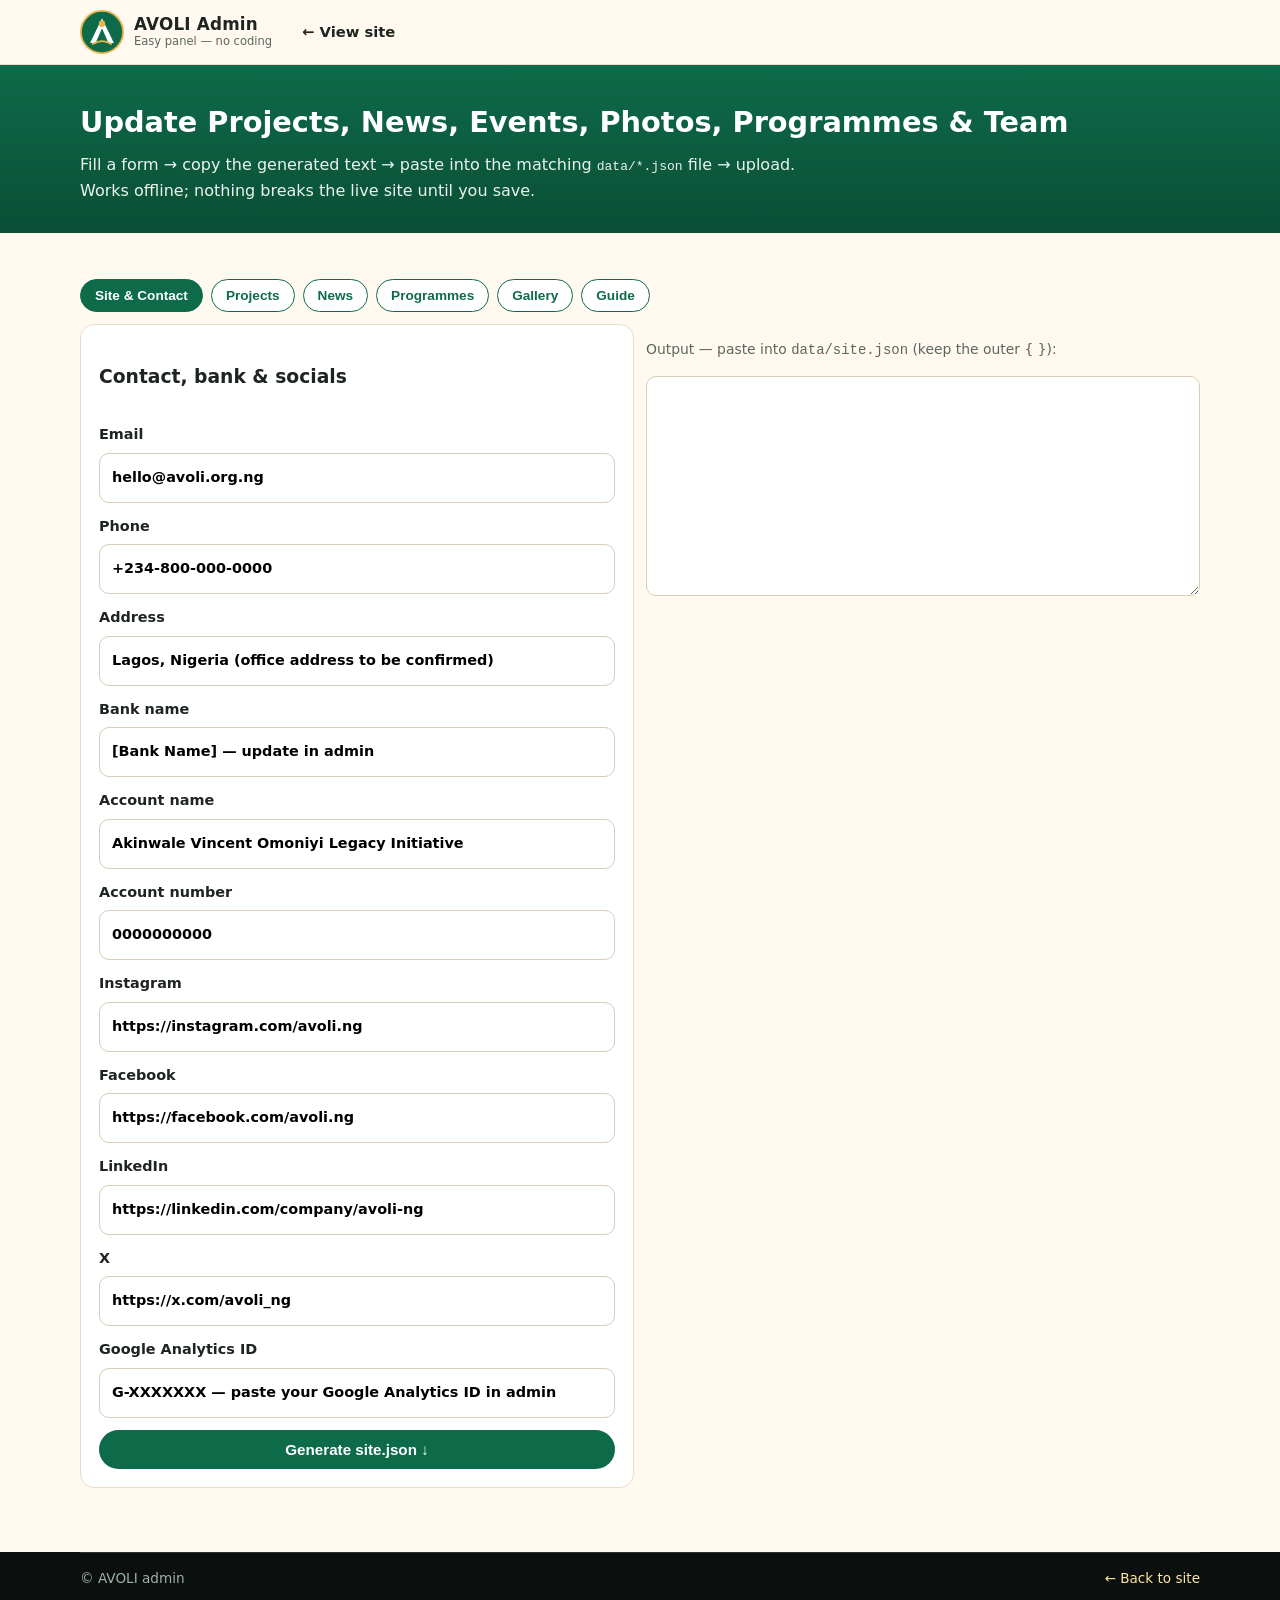
==== admin/index.html @ 95493331 "Add AVOLI NGO website (static, Vercel-ready)" ====
<!doctype html><html lang="en"><head><meta charset="utf-8"><meta name="viewport" content="width=device-width,initial-scale=1">
<title>AVOLI Admin — easy updates</title><link rel="icon" href="../assets/logo.svg"><link rel="stylesheet" href="../css/style.css">
<style>.tabs{display:flex;flex-wrap:wrap;gap:8px;margin:12px 0}.tabpane{display:none}.tabpane.on{display:block}textarea.code{font-family:Consolas,monospace;font-size:.8rem;min-height:220px}.two{display:grid;gap:12px}@media(min-width:860px){.two{grid-template-columns:1fr 1fr}}</style></head>
<body><header class="site-header"><div class="container header-inner">
<a class="brand" href="../index.html"><img class="brand-mark" src="../assets/logo.svg" alt=""><span class="brand-text"><strong>AVOLI Admin</strong><small>Easy panel — no coding</small></span></a>
<button class="nav-toggle">☰ Menu</button><nav class="main-nav"><ul><li><a href="../index.html">← View site</a></li></ul></nav></div></header>
<main><div class="page-hero"><div class="container"><h1>Update Projects, News, Events, Photos, Programmes & Team</h1><p>Fill a form → copy the generated text → paste into the matching <code>data/*.json</code> file → upload. Works offline; nothing breaks the live site until you save.</p></div></div>
<section class="block"><div class="container">
<div class="tabs" id="tabs">
<button class="chip on" data-t="site">Site & Contact</button>
<button class="chip" data-t="projects">Projects</button>
<button class="chip" data-t="news">News</button>
<button class="chip" data-t="programmes">Programmes</button>
<button class="chip" data-t="gallery">Gallery</button>
<button class="chip" data-t="guide">Guide</button>
</div>
<div class="tabpane on" id="pane-site"><div class="two">
<form class="fieldset" id="f-site"><h3>Contact, bank & socials</h3>
<label>Email<input id="s-email"></label><label>Phone<input id="s-phone"></label><label>Address<input id="s-address"></label>
<label>Bank name<input id="s-bank"></label><label>Account name<input id="s-accname"></label><label>Account number<input id="s-accno"></label>
<label>Instagram<input id="s-ig"></label><label>Facebook<input id="s-fb"></label><label>LinkedIn<input id="s-li"></label><label>X<input id="s-x"></label>
<label>Google Analytics ID<input id="s-ga" placeholder="G-XXXXXXX"></label>
<button class="btn btn-primary" type="button" id="b-site">Generate site.json ↓</button></form>
<div><p class="small muted">Output — paste into <code>data/site.json</code> (keep the outer { }):</p><textarea class="code" id="o-site" readonly></textarea></div></div></div>
<div class="tabpane" id="pane-projects"><div class="two">
<form class="fieldset" id="f-proj"><h3>Add a project</h3>
<label>Project name<input id="p-name" required></label>
<div class="two"><label>Date<input id="p-date" type="date"></label><label>Location<input id="p-loc" value="Lagos, Nigeria"></label></div>
<label>Objective<input id="p-obj"></label>
<div class="two"><label>Beneficiaries<input id="p-ben" type="number" value="50"></label><label>Partners<input id="p-part"></label></div>
<label>Photo path<input id="p-img" value="assets/project-bootcamp.svg"></label>
<label>Short description<textarea id="p-desc" rows="2"></textarea></label>
<label>Results / impact<textarea id="p-res" rows="2"></textarea></label>
<button class="btn btn-primary" type="button" id="b-proj">Add → preview JSON ↓</button></form>
<div><p class="small muted">Paste this array into <code>data/projects.json</code> (replaces file):</p><textarea class="code" id="o-proj" readonly></textarea><div id="v-proj" class="grid" style="margin-top:10px"></div></div></div></div>
<div class="tabpane" id="pane-news"><div class="two">
<form class="fieldset"><h3>Add news / event</h3>
<label>Title<input id="n-title"></label><div class="two"><label>Date<input id="n-date" type="date"></label><label>Category<select id="n-cat"><option>News</option><option>Training</option><option>Food Bank</option><option>Partnership</option><option>Success story</option><option>Event</option></select></label></div>
<label>Excerpt<input id="n-ex"></label><label>Body<textarea id="n-body" rows="4"></textarea></label>
<button class="btn btn-primary" type="button" id="b-news">Add → preview JSON ↓</button></form>
<div><textarea class="code" id="o-news" readonly></textarea></div></div></div>
<div class="tabpane" id="pane-programmes"><div class="two">
<form class="fieldset"><h3>Add programme</h3>
<label>Title<input id="g-title"></label><label>Tag<input id="g-tag" value="Skills"></label><label>Summary<input id="g-sum"></label><label>Details<textarea id="g-det" rows="3"></textarea></label>
<button class="btn btn-primary" type="button" id="b-prog">Add → preview JSON ↓</button></form>
<div><textarea class="code" id="o-prog" readonly></textarea></div></div></div>
<div class="tabpane" id="pane-gallery"><div class="two">
<form class="fieldset"><h3>Add photo</h3>
<label>Image path<input id="gl-src" value="assets/"></label><label>Caption<input id="gl-cap"></label><label>Programme<select id="gl-prog"><option>Youth Skills & Employability</option><option>Education & Opportunity</option><option>Community Support / Food Bank</option><option>Partnership & Community Development</option></select></label>
<button class="btn btn-primary" type="button" id="b-gal">Add → preview JSON ↓</button></form>
<div><textarea class="code" id="o-gal" readonly></textarea></div></div></div>
<div class="tabpane" id="pane-guide"><div class="card"><h3>How updating works (2 minutes)</h3><p class="small">1. Edit in a tab, click the generate button.<br>2. Select-all the output box, copy.<br>3. Open the matching file in <code>data/</code>, replace everything, save.<br>4. Upload changed files + new photos in <code>assets/</code> to your host (cPanel / Netlify / Vercel).<br><br><b>Photos:</b> phone photos are fine — keep each under ~500KB (use your phone's "medium" share size), landscape works best.<br><b>Videos:</b> upload to YouTube, paste the link in a News post or Gallery caption.<br><b>Forms:</b> launch version opens the visitor's email app (free, no server). Later: create a free Formspree form and paste its URL into <code>js/main.js</code> — ask your developer, 10 minutes.<br><b>Analytics:</b> paste your GA ID in Site tab → appears site-wide.</p></div></div>
</div></section></main>
<footer><div class="container foot-note"><span>© AVOLI admin</span><span><a href="../index.html">← Back to site</a></span></div></footer>
<script>
const $=id=>document.getElementById(id);
document.querySelector('#tabs').addEventListener('click',e=>{const b=e.target.closest('button');if(!b)return;document.querySelectorAll('#tabs .chip').forEach(x=>x.classList.remove('on'));b.classList.add('on');document.querySelectorAll('.tabpane').forEach(p=>p.classList.remove('on'));$('pane-'+b.dataset.t).classList.add('on');});
document.querySelector('.nav-toggle').onclick=()=>document.querySelector('.main-nav').classList.toggle('open');
async function j(p){try{const r=await fetch('../data/'+p);return await r.json();}catch{return null;}}
let projects=[],news=[],progs=[],gallery=[],site=null;
(async()=>{site=await j('site.json');projects=await j('projects.json')||[];news=await j('news.json')||[];progs=await j('programmes.json')||[];gallery=await j('gallery.json')||[];
if(site){$('s-email').value=site.org.email||'';$('s-phone').value=site.org.phone||'';$('s-address').value=site.org.address||'';$('s-bank').value=(site.org.bank||{}).bank_name||'';$('s-accname').value=(site.org.bank||{}).account_name||'';$('s-accno').value=(site.org.bank||{}).account_number||'';$('s-ig').value=(site.org.social||{}).instagram||'';$('s-fb').value=(site.org.social||{}).facebook||'';$('s-li').value=(site.org.social||{}).linkedin||'';$('s-x').value=(site.org.social||{}).x||'';$('s-ga').value=(site.analytics||{}).ga_id||'';}
renderAll();})();
function renderAll(){$('o-proj').value=JSON.stringify(projects,null,2);$('o-news').value=JSON.stringify(news,null,2);$('o-prog').value=JSON.stringify(progs,null,2);$('o-gal').value=JSON.stringify(gallery,null,2);
$('v-proj').innerHTML=projects.map(p=>`<div class="card small"><b>${p.name}</b><br>${p.date} • ${p.location} • ${p.beneficiaries} beneficiaries</div>`).join('');}
$('b-site').onclick=()=>{site.org.email=$('s-email').value;site.org.phone=$('s-phone').value;site.org.address=$('s-address').value;site.org.bank.bank_name=$('s-bank').value;site.org.bank.account_name=$('s-accname').value;site.org.bank.account_number=$('s-accno').value;site.org.social.instagram=$('s-ig').value;site.org.social.facebook=$('s-fb').value;site.org.social.linkedin=$('s-li').value;site.org.social.x=$('s-x').value;site.analytics.ga_id=$('s-ga').value;$('o-site').value=JSON.stringify(site,null,2);};
$('b-proj').onclick=()=>{projects.unshift({id:(($('p-name').value||'project').toLowerCase().replace(/[^a-z0-9]+/g,'-')).slice(0,40),name:$('p-name').value,date:$('p-date').value,location:$('p-loc').value,objective:$('p-obj').value,beneficiaries:parseInt($('p-ben').value||'0'),partners:$('p-part').value,image:$('p-img').value,description:$('p-desc').value,results:$('p-res').value});renderAll();};
$('b-news').onclick=()=>{news.unshift({id:(($('n-title').value||'post').toLowerCase().replace(/[^a-z0-9]+/g,'-')).slice(0,40),title:$('n-title').value,date:$('n-date').value,category:$('n-cat').value,image:'assets/news-welcome.svg',excerpt:$('n-ex').value,body:$('n-body').value});renderAll();};
$('b-prog').onclick=()=>{progs.push({id:(($('g-title').value||'prog').toLowerCase().replace(/[^a-z0-9]+/g,'-')).slice(0,40),title:$('g-title').value,tag:$('g-tag').value,summary:$('g-sum').value,details:$('g-det').value,image:'assets/programme-skills.svg'});renderAll();};
$('b-gal').onclick=()=>{gallery.push({src:$('gl-src').value,caption:$('gl-cap').value,programme:$('gl-prog').value});renderAll();};
</script></body></html>
---- css/style.css ----
/* AVOLI — Akinwale Vincent Omoniyi Legacy Initiative
   Brand: Deep Emerald #0E6B4A | Gold #E8B44A | Warm paper #FFF9F0 | Charcoal #1E2420
   Mobile-first, fast, no frameworks. */
:root{
  --green:#0E6B4A; --green-dark:#0A4E36; --green-soft:#E6F2EC;
  --gold:#E8B44A; --gold-dark:#C9962E; --paper:#FFF9F0; --card:#FFFFFF;
  --ink:#1E2420; --muted:#5B6660; --line:#E7DDCC;
  --radius:14px; --shadow:0 8px 28px rgba(14,107,74,.12);
  --max:1120px; --font:'Segoe UI',system-ui,-apple-system,Roboto,'Helvetica Neue',Arial,sans-serif;
}
*{box-sizing:border-box}
html{scroll-behavior:smooth}
body{margin:0;font-family:var(--font);background:var(--paper);color:var(--ink);line-height:1.65;-webkit-font-smoothing:antialiased}
img{max-width:100%;height:auto;display:block}
a{color:var(--green)}
.container{width:min(var(--max),92%);margin:0 auto}
.skip{position:absolute;left:-9999px}.skip:focus{left:8px;top:8px;background:#fff;padding:8px 12px;z-index:99}
/* Header */
.site-header{position:sticky;top:0;z-index:50;background:rgba(255,249,240,.97);backdrop-filter:blur(8px);border-bottom:1px solid var(--line)}
.header-inner{display:flex;align-items:center;gap:12px;padding:10px 0}
.brand{display:flex;align-items:center;gap:10px;text-decoration:none;color:var(--ink)}
.brand-mark{width:44px;height:44px;flex:0 0 44px}
.brand-text strong{display:block;font-size:1.05rem;letter-spacing:.2px;line-height:1.1}
.brand-text small{display:block;color:var(--muted);font-size:.72rem;line-height:1.3;max-width:220px}
.nav-toggle{margin-left:auto;background:var(--green);color:#fff;border:0;border-radius:10px;padding:10px 14px;font-size:1rem;cursor:pointer}
.main-nav{display:none;width:100%}
.main-nav.open{display:block}
.main-nav ul{list-style:none;margin:8px 0 0;padding:0;display:flex;flex-direction:column;gap:2px}
.main-nav a{display:block;padding:10px 12px;border-radius:10px;text-decoration:none;color:var(--ink);font-weight:600}
.main-nav a:hover,.main-nav a.active{background:var(--green-soft)}
.header-ctas{display:none;gap:8px;margin-left:auto}
.btn{display:inline-block;border:0;cursor:pointer;text-decoration:none;font-weight:800;border-radius:999px;padding:12px 20px;font-size:.95rem;line-height:1;transition:transform .05s ease}
.btn:active{transform:scale(.98)}
.btn-primary{background:var(--green);color:#fff}
.btn-primary:hover{background:var(--green-dark)}
.btn-gold{background:var(--gold);color:#221A06}
.btn-gold:hover{background:var(--gold-dark);color:#fff}
.btn-outline{background:transparent;color:var(--green);border:2px solid var(--green)}
.btn-small{padding:9px 14px;font-size:.85rem}
.btn-row{display:flex;flex-wrap:wrap;gap:10px;margin-top:14px}
/* Hero */
.hero{background:linear-gradient(180deg,#0E6B4A 0%,#0A4E36 100%);color:#fff;overflow:hidden}
.hero-inner{display:grid;gap:18px;padding:34px 0 30px}
.eyebrow{display:inline-block;background:rgba(232,180,74,.18);border:1px solid rgba(232,180,74,.6);color:#FFE3A3;font-weight:700;font-size:.78rem;letter-spacing:.6px;text-transform:uppercase;padding:6px 12px;border-radius:999px}
.hero h1{font-size:2rem;line-height:1.15;margin:10px 0}
.hero p.lead{color:#EAF4EE;font-size:1.05rem;margin:0}
.hero-card{background:#fff;color:var(--ink);border-radius:var(--radius);box-shadow:var(--shadow);padding:18px}
.hero-card h2{margin:.2em 0;font-size:1.1rem}
.stat-grid{display:grid;grid-template-columns:repeat(3,1fr);gap:10px;margin-top:12px}
.stat{background:var(--green-soft);border-radius:12px;padding:10px;text-align:center}
.stat strong{display:block;font-size:1.15rem;color:var(--green-dark)}
.stat span{font-size:.75rem;color:var(--muted)}
.hero-art{border-radius:var(--radius);overflow:hidden;background:#fff1d6;min-height:180px;display:flex;align-items:center;justify-content:center;color:#7a5b12;font-weight:700}
/* Sections */
section.block{padding:34px 0}
.section-head{max-width:720px;margin-bottom:16px}
.kicker{color:var(--green);font-weight:800;text-transform:uppercase;letter-spacing:.8px;font-size:.78rem}
.section-head h2{margin:.3em 0;font-size:1.6rem;line-height:1.25}
.section-head p{color:var(--muted);margin:0}
.grid{display:grid;gap:14px}
.cards-3{grid-template-columns:1fr}
.card{background:var(--card);border:1px solid var(--line);border-radius:var(--radius);padding:18px;box-shadow:0 2px 0 rgba(0,0,0,.02)}
.card h3{margin:.2em 0}
.card p{color:var(--muted);margin:.4em 0}
.tag{display:inline-block;background:var(--green-soft);color:var(--green-dark);font-size:.75rem;font-weight:800;padding:4px 10px;border-radius:999px;margin-bottom:6px}
.programme-card img,.project-card img,.news-card img,.g-item img{border-radius:10px;width:100%;object-fit:cover;aspect-ratio:16/9;background:#eee}
.mission-vision{display:grid;gap:14px}
.mv{background:var(--green-dark);color:#fff;border-radius:var(--radius);padding:20px}
.mv.gold{background:#2A2111;border:1px solid var(--gold)}
.mv h3{margin-top:0;color:var(--gold)}
.cta-band{background:var(--gold);border-radius:var(--radius);padding:22px;text-align:center}
.cta-band h2{margin:0 0 6px}
.cta-band p{margin:0 0 12px;color:#4a3a10}
/* Impact table-ish */
.impact-list{display:grid;gap:12px}
.project-card{display:grid;gap:12px}
.meta{display:flex;flex-wrap:wrap;gap:8px;font-size:.82rem;color:var(--muted)}
.meta b{color:var(--ink)}
/* Forms */
form.fieldset{background:#fff;border:1px solid var(--line);border-radius:var(--radius);padding:18px;display:grid;gap:12px}
label{font-weight:700;font-size:.9rem;display:grid;gap:6px}
input,select,textarea{font:inherit;padding:12px;border-radius:10px;border:1.5px solid #D8CDB6;background:#fff;width:100%}
input:focus,select:focus,textarea:focus{outline:3px solid rgba(232,180,74,.4);border-color:var(--green)}
.hint{font-size:.82rem;color:var(--muted);font-weight:400}
.bank-box{background:var(--green-dark);color:#fff;border-radius:var(--radius);padding:18px}
.bank-box code{background:rgba(255,255,255,.14);padding:2px 8px;border-radius:6px}
/* Gallery */
.g-grid{display:grid;grid-template-columns:1fr 1fr;gap:10px}
.g-item{background:#fff;border:1px solid var(--line);border-radius:12px;overflow:hidden}
.g-item figcaption{padding:8px 10px;font-size:.8rem;color:var(--muted)}
.filter-row{display:flex;flex-wrap:wrap;gap:8px;margin:12px 0}
.chip{border:1.5px solid var(--green);background:#fff;color:var(--green);border-radius:999px;padding:8px 14px;font-weight:700;cursor:pointer;font-size:.85rem}
.chip.on{background:var(--green);color:#fff}
/* News */
.news-grid{display:grid;gap:14px}
/* Footer */
footer{background:#0B0F0D;color:#D9E5DE;margin-top:30px}
.footer-grid{display:grid;gap:18px;padding:30px 0}
footer a{color:#FFE3A3;text-decoration:none}
footer a:hover{text-decoration:underline}
.foot-note{border-top:1px solid rgba(255,255,255,.14);padding:14px 0;font-size:.85rem;color:#9DB3A8;display:flex;flex-wrap:wrap;gap:8px;justify-content:space-between}
/* Floating donate */
.fab-donate{position:fixed;right:14px;bottom:14px;z-index:60;box-shadow:0 10px 30px rgba(0,0,0,.25)}
/* Breadcrumb hero for inner pages */
.page-hero{background:linear-gradient(180deg,#0E6B4A,#0A4E36);color:#fff;padding:28px 0}
.page-hero h1{margin:.2em 0;font-size:1.8rem}
.page-hero p{margin:0;color:#EAF4EE;max-width:720px}
.breadcrumb{font-size:.82rem;color:#FFE3A3}.breadcrumb a{color:#FFE3A3}
/* Table */
table.info{width:100%;border-collapse:collapse;background:#fff;border-radius:12px;overflow:hidden;font-size:.92rem}
table.info th,table.info td{text-align:left;padding:10px 12px;border-bottom:1px solid var(--line)}
/* Admin */
.admin-wrap{display:grid;gap:14px}
.admin-nav{position:sticky;top:64px}
/* Utilities */
.muted{color:var(--muted)}
.small{font-size:.87rem}
.notice{background:#FFF4D6;border:1px solid var(--gold);border-radius:12px;padding:12px 14px}
.success{background:#E6F2EC;border:1px solid var(--green);border-radius:12px;padding:12px 14px}
/* Desktop */
@media(min-width:860px){
  .nav-toggle{display:none}
  .header-inner{flex-wrap:wrap}
  .main-nav{display:block !important;width:auto;margin-left:8px}
  .main-nav ul{flex-direction:row;flex-wrap:wrap;margin:0}
  .main-nav a{padding:8px 10px;font-size:.92rem}
  .header-ctas{display:flex}
  .hero-inner{grid-template-columns:1.1fr .9fr;align-items:center;padding:54px 0}
  .hero h1{font-size:3rem}
  .cards-3{grid-template-columns:repeat(3,1fr)}
  .grid-2{grid-template-columns:1fr 1fr}
  .grid-4{grid-template-columns:repeat(4,1fr)}
  .mission-vision{grid-template-columns:1fr 1fr}
  .project-card{grid-template-columns:320px 1fr}
  .news-grid{grid-template-columns:repeat(3,1fr)}
  .g-grid{grid-template-columns:repeat(3,1fr)}
  .footer-grid{grid-template-columns:1.3fr 1fr 1fr 1fr}
  .split{grid-template-columns:1fr 1fr;align-items:start}
}
@media print{.site-header,.fab-donate,.cta-band,.btn-row{display:none}}
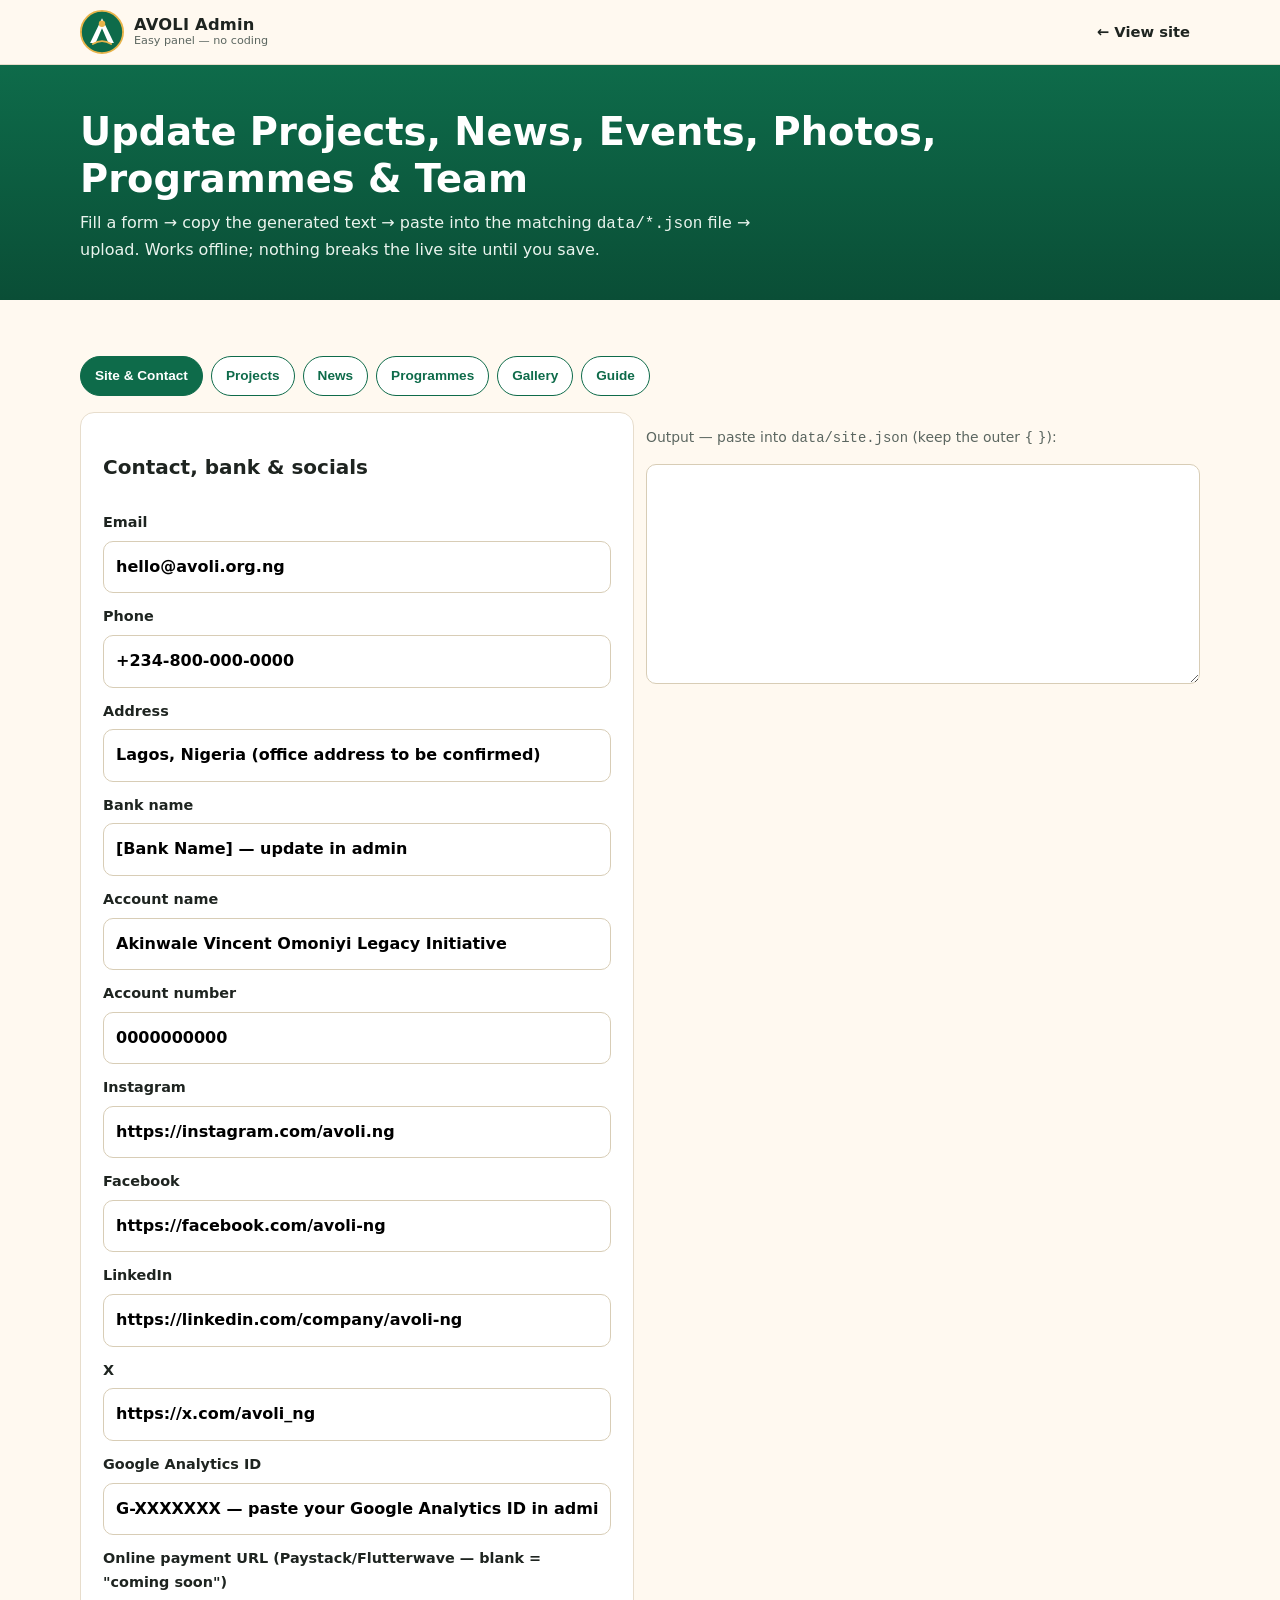
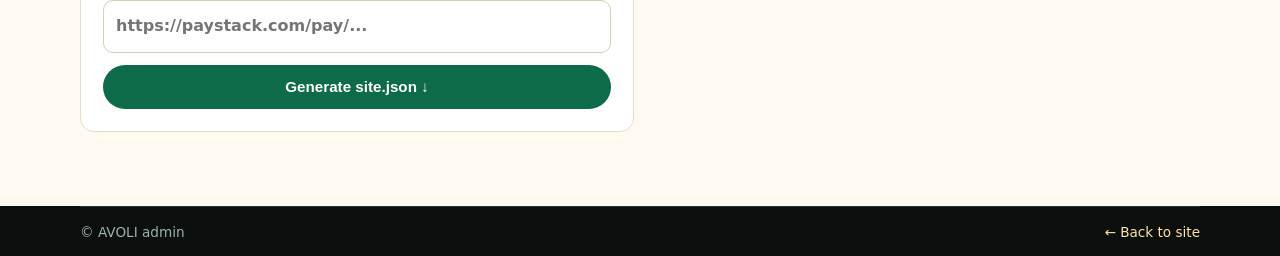
==== commit cc48e744: "Super-responsive overhaul (fluid type, srcset images) + donation gift catalog, QR and pay-online swi" ====
--- a/admin/index.html
+++ b/admin/index.html
@@ -20,6 +20,7 @@
 <label>Bank name<input id="s-bank"></label><label>Account name<input id="s-accname"></label><label>Account number<input id="s-accno"></label>
 <label>Instagram<input id="s-ig"></label><label>Facebook<input id="s-fb"></label><label>LinkedIn<input id="s-li"></label><label>X<input id="s-x"></label>
 <label>Google Analytics ID<input id="s-ga" placeholder="G-XXXXXXX"></label>
+<label>Online payment URL (Paystack/Flutterwave — blank = "coming soon")<input id="s-pay" placeholder="https://paystack.com/pay/..."></label>
 <button class="btn btn-primary" type="button" id="b-site">Generate site.json ↓</button></form>
 <div><p class="small muted">Output — paste into <code>data/site.json</code> (keep the outer { }):</p><textarea class="code" id="o-site" readonly></textarea></div></div></div>
 <div class="tabpane" id="pane-projects"><div class="two">
@@ -28,7 +29,7 @@
 <div class="two"><label>Date<input id="p-date" type="date"></label><label>Location<input id="p-loc" value="Lagos, Nigeria"></label></div>
 <label>Objective<input id="p-obj"></label>
 <div class="two"><label>Beneficiaries<input id="p-ben" type="number" value="50"></label><label>Partners<input id="p-part"></label></div>
-<label>Photo path<input id="p-img" value="assets/project-bootcamp.svg"></label>
+<label>Photo path<input id="p-img" value="assets/img/project-bootcamp.jpg"></label>
 <label>Short description<textarea id="p-desc" rows="2"></textarea></label>
 <label>Results / impact<textarea id="p-res" rows="2"></textarea></label>
 <button class="btn btn-primary" type="button" id="b-proj">Add → preview JSON ↓</button></form>
@@ -46,7 +47,7 @@
 <div><textarea class="code" id="o-prog" readonly></textarea></div></div></div>
 <div class="tabpane" id="pane-gallery"><div class="two">
 <form class="fieldset"><h3>Add photo</h3>
-<label>Image path<input id="gl-src" value="assets/"></label><label>Caption<input id="gl-cap"></label><label>Programme<select id="gl-prog"><option>Youth Skills & Employability</option><option>Education & Opportunity</option><option>Community Support / Food Bank</option><option>Partnership & Community Development</option></select></label>
+<label>Image path<input id="gl-src" value="assets/img/"></label><label>Caption<input id="gl-cap"></label><label>Programme<select id="gl-prog"><option>Youth Skills & Employability</option><option>Education & Opportunity</option><option>Community Support / Food Bank</option><option>Partnership & Community Development</option></select></label>
 <button class="btn btn-primary" type="button" id="b-gal">Add → preview JSON ↓</button></form>
 <div><textarea class="code" id="o-gal" readonly></textarea></div></div></div>
 <div class="tabpane" id="pane-guide"><div class="card"><h3>How updating works (2 minutes)</h3><p class="small">1. Edit in a tab, click the generate button.<br>2. Select-all the output box, copy.<br>3. Open the matching file in <code>data/</code>, replace everything, save.<br>4. Upload changed files + new photos in <code>assets/</code> to your host (cPanel / Netlify / Vercel).<br><br><b>Photos:</b> phone photos are fine — keep each under ~500KB (use your phone's "medium" share size), landscape works best.<br><b>Videos:</b> upload to YouTube, paste the link in a News post or Gallery caption.<br><b>Forms:</b> launch version opens the visitor's email app (free, no server). Later: create a free Formspree form and paste its URL into <code>js/main.js</code> — ask your developer, 10 minutes.<br><b>Analytics:</b> paste your GA ID in Site tab → appears site-wide.</p></div></div>
@@ -59,13 +60,13 @@
 async function j(p){try{const r=await fetch('../data/'+p);return await r.json();}catch{return null;}}
 let projects=[],news=[],progs=[],gallery=[],site=null;
 (async()=>{site=await j('site.json');projects=await j('projects.json')||[];news=await j('news.json')||[];progs=await j('programmes.json')||[];gallery=await j('gallery.json')||[];
-if(site){$('s-email').value=site.org.email||'';$('s-phone').value=site.org.phone||'';$('s-address').value=site.org.address||'';$('s-bank').value=(site.org.bank||{}).bank_name||'';$('s-accname').value=(site.org.bank||{}).account_name||'';$('s-accno').value=(site.org.bank||{}).account_number||'';$('s-ig').value=(site.org.social||{}).instagram||'';$('s-fb').value=(site.org.social||{}).facebook||'';$('s-li').value=(site.org.social||{}).linkedin||'';$('s-x').value=(site.org.social||{}).x||'';$('s-ga').value=(site.analytics||{}).ga_id||'';}
+if(site){$('s-email').value=site.org.email||'';$('s-phone').value=site.org.phone||'';$('s-address').value=site.org.address||'';$('s-bank').value=(site.org.bank||{}).bank_name||'';$('s-accname').value=(site.org.bank||{}).account_name||'';$('s-accno').value=(site.org.bank||{}).account_number||'';$('s-ig').value=(site.org.social||{}).instagram||'';$('s-fb').value=(site.org.social||{}).facebook||'';$('s-li').value=(site.org.social||{}).linkedin||'';$('s-x').value=(site.org.social||{}).x||'';$('s-ga').value=(site.analytics||{}).ga_id||'';$('s-pay').value=(site.payment||{}).url||'';}
 renderAll();})();
 function renderAll(){$('o-proj').value=JSON.stringify(projects,null,2);$('o-news').value=JSON.stringify(news,null,2);$('o-prog').value=JSON.stringify(progs,null,2);$('o-gal').value=JSON.stringify(gallery,null,2);
 $('v-proj').innerHTML=projects.map(p=>`<div class="card small"><b>${p.name}</b><br>${p.date} • ${p.location} • ${p.beneficiaries} beneficiaries</div>`).join('');}
-$('b-site').onclick=()=>{site.org.email=$('s-email').value;site.org.phone=$('s-phone').value;site.org.address=$('s-address').value;site.org.bank.bank_name=$('s-bank').value;site.org.bank.account_name=$('s-accname').value;site.org.bank.account_number=$('s-accno').value;site.org.social.instagram=$('s-ig').value;site.org.social.facebook=$('s-fb').value;site.org.social.linkedin=$('s-li').value;site.org.social.x=$('s-x').value;site.analytics.ga_id=$('s-ga').value;$('o-site').value=JSON.stringify(site,null,2);};
+$('b-site').onclick=()=>{site.org.email=$('s-email').value;site.org.phone=$('s-phone').value;site.org.address=$('s-address').value;site.org.bank.bank_name=$('s-bank').value;site.org.bank.account_name=$('s-accname').value;site.org.bank.account_number=$('s-accno').value;site.org.social.instagram=$('s-ig').value;site.org.social.facebook=$('s-fb').value;site.org.social.linkedin=$('s-li').value;site.org.social.x=$('s-x').value;site.analytics.ga_id=$('s-ga').value;site.payment=site.payment||{};site.payment.url=$('s-pay').value.trim();$('o-site').value=JSON.stringify(site,null,2);};
 $('b-proj').onclick=()=>{projects.unshift({id:(($('p-name').value||'project').toLowerCase().replace(/[^a-z0-9]+/g,'-')).slice(0,40),name:$('p-name').value,date:$('p-date').value,location:$('p-loc').value,objective:$('p-obj').value,beneficiaries:parseInt($('p-ben').value||'0'),partners:$('p-part').value,image:$('p-img').value,description:$('p-desc').value,results:$('p-res').value});renderAll();};
-$('b-news').onclick=()=>{news.unshift({id:(($('n-title').value||'post').toLowerCase().replace(/[^a-z0-9]+/g,'-')).slice(0,40),title:$('n-title').value,date:$('n-date').value,category:$('n-cat').value,image:'assets/news-welcome.svg',excerpt:$('n-ex').value,body:$('n-body').value});renderAll();};
-$('b-prog').onclick=()=>{progs.push({id:(($('g-title').value||'prog').toLowerCase().replace(/[^a-z0-9]+/g,'-')).slice(0,40),title:$('g-title').value,tag:$('g-tag').value,summary:$('g-sum').value,details:$('g-det').value,image:'assets/programme-skills.svg'});renderAll();};
+$('b-news').onclick=()=>{news.unshift({id:(($('n-title').value||'post').toLowerCase().replace(/[^a-z0-9]+/g,'-')).slice(0,40),title:$('n-title').value,date:$('n-date').value,category:$('n-cat').value,image:'assets/img/news-welcome.jpg',excerpt:$('n-ex').value,body:$('n-body').value});renderAll();};
+$('b-prog').onclick=()=>{progs.push({id:(($('g-title').value||'prog').toLowerCase().replace(/[^a-z0-9]+/g,'-')).slice(0,40),title:$('g-title').value,tag:$('g-tag').value,summary:$('g-sum').value,details:$('g-det').value,image:'assets/img/prog-skills.jpg'});renderAll();};
 $('b-gal').onclick=()=>{gallery.push({src:$('gl-src').value,caption:$('gl-cap').value,programme:$('gl-prog').value});renderAll();};
 </script></body></html>
--- a/css/style.css
+++ b/css/style.css
@@ -1,140 +1,186 @@
 /* AVOLI — Akinwale Vincent Omoniyi Legacy Initiative
    Brand: Deep Emerald #0E6B4A | Gold #E8B44A | Warm paper #FFF9F0 | Charcoal #1E2420
-   Mobile-first, fast, no frameworks. */
+   Mobile-first, fluid, no frameworks. Breakpoints: 600px (phablet) / 900px (tablet-desktop). */
 :root{
   --green:#0E6B4A; --green-dark:#0A4E36; --green-soft:#E6F2EC;
   --gold:#E8B44A; --gold-dark:#C9962E; --paper:#FFF9F0; --card:#FFFFFF;
   --ink:#1E2420; --muted:#5B6660; --line:#E7DDCC;
   --radius:14px; --shadow:0 8px 28px rgba(14,107,74,.12);
   --max:1120px; --font:'Segoe UI',system-ui,-apple-system,Roboto,'Helvetica Neue',Arial,sans-serif;
+  --tap:44px;
 }
 *{box-sizing:border-box}
-html{scroll-behavior:smooth}
-body{margin:0;font-family:var(--font);background:var(--paper);color:var(--ink);line-height:1.65;-webkit-font-smoothing:antialiased}
+html{scroll-behavior:smooth;-webkit-text-size-adjust:100%}
+body{margin:0;font-family:var(--font);font-size:1rem;background:var(--paper);color:var(--ink);line-height:1.65;-webkit-font-smoothing:antialiased;overflow-x:clip}
 img{max-width:100%;height:auto;display:block}
+h1,h2,h3{overflow-wrap:break-word;hyphens:auto;line-height:1.22}
 a{color:var(--green)}
-.container{width:min(var(--max),92%);margin:0 auto}
+a:focus-visible,button:focus-visible,input:focus-visible,select:focus-visible,textarea:focus-visible{outline:3px solid var(--gold);outline-offset:2px}
+.container{width:min(var(--max),92%);margin-inline:auto}
 .skip{position:absolute;left:-9999px}.skip:focus{left:8px;top:8px;background:#fff;padding:8px 12px;z-index:99}
+/* Fluid type scale */
+h1{font-size:clamp(1.9rem,1.2rem + 3.4vw,3.1rem)}
+h2{font-size:clamp(1.35rem,1.05rem + 1.6vw,1.9rem)}
+h3{font-size:clamp(1.05rem,.95rem + .6vw,1.25rem)}
 /* Header */
 .site-header{position:sticky;top:0;z-index:50;background:rgba(255,249,240,.97);backdrop-filter:blur(8px);border-bottom:1px solid var(--line)}
-.header-inner{display:flex;align-items:center;gap:12px;padding:10px 0}
-.brand{display:flex;align-items:center;gap:10px;text-decoration:none;color:var(--ink)}
+.header-inner{display:flex;align-items:center;gap:10px;padding:10px 0;flex-wrap:wrap}
+.brand{display:flex;align-items:center;gap:10px;text-decoration:none;color:var(--ink);min-width:0;flex:1 1 auto}
 .brand-mark{width:44px;height:44px;flex:0 0 44px}
-.brand-text strong{display:block;font-size:1.05rem;letter-spacing:.2px;line-height:1.1}
-.brand-text small{display:block;color:var(--muted);font-size:.72rem;line-height:1.3;max-width:220px}
-.nav-toggle{margin-left:auto;background:var(--green);color:#fff;border:0;border-radius:10px;padding:10px 14px;font-size:1rem;cursor:pointer}
+.brand-text{min-width:0}
+.brand-text strong{display:block;font-size:1.02rem;letter-spacing:.2px;line-height:1.1}
+.brand-text small{display:block;color:var(--muted);font-size:.7rem;line-height:1.3;white-space:nowrap;overflow:hidden;text-overflow:ellipsis;max-width:52vw}
+.nav-toggle{margin-left:auto;background:var(--green);color:#fff;border:0;border-radius:10px;padding:10px 14px;min-height:var(--tap);font-size:1rem;font-weight:700;cursor:pointer;-webkit-tap-highlight-color:transparent}
 .main-nav{display:none;width:100%}
 .main-nav.open{display:block}
 .main-nav ul{list-style:none;margin:8px 0 0;padding:0;display:flex;flex-direction:column;gap:2px}
-.main-nav a{display:block;padding:10px 12px;border-radius:10px;text-decoration:none;color:var(--ink);font-weight:600}
+.main-nav a{display:flex;align-items:center;min-height:var(--tap);padding:8px 12px;border-radius:10px;text-decoration:none;color:var(--ink);font-weight:600}
 .main-nav a:hover,.main-nav a.active{background:var(--green-soft)}
 .header-ctas{display:none;gap:8px;margin-left:auto}
-.btn{display:inline-block;border:0;cursor:pointer;text-decoration:none;font-weight:800;border-radius:999px;padding:12px 20px;font-size:.95rem;line-height:1;transition:transform .05s ease}
+.btn{display:inline-block;border:0;cursor:pointer;text-decoration:none;font-weight:800;border-radius:999px;padding:12px 20px;min-height:var(--tap);font-size:.95rem;line-height:1.2;transition:transform .05s ease;-webkit-tap-highlight-color:transparent}
 .btn:active{transform:scale(.98)}
 .btn-primary{background:var(--green);color:#fff}
 .btn-primary:hover{background:var(--green-dark)}
 .btn-gold{background:var(--gold);color:#221A06}
 .btn-gold:hover{background:var(--gold-dark);color:#fff}
 .btn-outline{background:transparent;color:var(--green);border:2px solid var(--green)}
-.btn-small{padding:9px 14px;font-size:.85rem}
+.btn-small{padding:9px 14px;min-height:40px;font-size:.85rem}
 .btn-row{display:flex;flex-wrap:wrap;gap:10px;margin-top:14px}
 /* Hero */
 .hero{background:linear-gradient(180deg,#0E6B4A 0%,#0A4E36 100%);color:#fff;overflow:hidden}
-.hero-inner{display:grid;gap:18px;padding:34px 0 30px}
-.eyebrow{display:inline-block;background:rgba(232,180,74,.18);border:1px solid rgba(232,180,74,.6);color:#FFE3A3;font-weight:700;font-size:.78rem;letter-spacing:.6px;text-transform:uppercase;padding:6px 12px;border-radius:999px}
-.hero h1{font-size:2rem;line-height:1.15;margin:10px 0}
-.hero p.lead{color:#EAF4EE;font-size:1.05rem;margin:0}
-.hero-card{background:#fff;color:var(--ink);border-radius:var(--radius);box-shadow:var(--shadow);padding:18px}
-.hero-card h2{margin:.2em 0;font-size:1.1rem}
-.stat-grid{display:grid;grid-template-columns:repeat(3,1fr);gap:10px;margin-top:12px}
-.stat{background:var(--green-soft);border-radius:12px;padding:10px;text-align:center}
+.hero-inner{display:grid;gap:18px;padding:clamp(28px,6vw,54px) 0 clamp(26px,5vw,40px)}
+.eyebrow{display:inline-block;background:rgba(232,180,74,.18);border:1px solid rgba(232,180,74,.6);color:#FFE3A3;font-weight:700;font-size:.75rem;letter-spacing:.6px;text-transform:uppercase;padding:6px 12px;border-radius:999px;max-width:100%}
+.hero h1{line-height:1.12;margin:10px 0}
+.hero p.lead{color:#EAF4EE;font-size:clamp(1rem,.92rem + .5vw,1.15rem);margin:0}
+.hero-card{background:#fff;color:var(--ink);border-radius:var(--radius);box-shadow:var(--shadow);padding:clamp(14px,3vw,22px);min-width:0}
+.hero-card h2{margin:.4em 0 .2em;font-size:1.1rem}
+.stat-grid{display:grid;grid-template-columns:repeat(auto-fit,minmax(88px,1fr));gap:10px;margin-top:12px}
+.stat{background:var(--green-soft);border-radius:12px;padding:10px 6px;text-align:center}
 .stat strong{display:block;font-size:1.15rem;color:var(--green-dark)}
-.stat span{font-size:.75rem;color:var(--muted)}
-.hero-art{border-radius:var(--radius);overflow:hidden;background:#fff1d6;min-height:180px;display:flex;align-items:center;justify-content:center;color:#7a5b12;font-weight:700}
+.stat span{font-size:.72rem;color:var(--muted)}
 /* Sections */
-section.block{padding:34px 0}
+section.block{padding:clamp(26px,5vw,44px) 0}
 .section-head{max-width:720px;margin-bottom:16px}
 .kicker{color:var(--green);font-weight:800;text-transform:uppercase;letter-spacing:.8px;font-size:.78rem}
-.section-head h2{margin:.3em 0;font-size:1.6rem;line-height:1.25}
+.section-head h2{margin:.3em 0;line-height:1.25}
 .section-head p{color:var(--muted);margin:0}
-.grid{display:grid;gap:14px}
+.grid{display:grid;gap:clamp(10px,2.5vw,16px)}
 .cards-3{grid-template-columns:1fr}
-.card{background:var(--card);border:1px solid var(--line);border-radius:var(--radius);padding:18px;box-shadow:0 2px 0 rgba(0,0,0,.02)}
+.card{background:var(--card);border:1px solid var(--line);border-radius:var(--radius);padding:clamp(14px,3vw,20px);box-shadow:0 2px 0 rgba(0,0,0,.02);min-width:0}
 .card h3{margin:.2em 0}
 .card p{color:var(--muted);margin:.4em 0}
+.card img{margin-bottom:10px}
 .tag{display:inline-block;background:var(--green-soft);color:var(--green-dark);font-size:.75rem;font-weight:800;padding:4px 10px;border-radius:999px;margin-bottom:6px}
-.programme-card img,.project-card img,.news-card img,.g-item img{border-radius:10px;width:100%;object-fit:cover;aspect-ratio:16/9;background:#eee}
+.programme-card img,.project-card img,.news-card img,.g-item img,.hero-card img{border-radius:10px;width:100%;object-fit:cover;aspect-ratio:16/9;background:var(--green-soft)}
 .mission-vision{display:grid;gap:14px}
-.mv{background:var(--green-dark);color:#fff;border-radius:var(--radius);padding:20px}
+.mv{background:var(--green-dark);color:#fff;border-radius:var(--radius);padding:clamp(16px,3.5vw,24px)}
 .mv.gold{background:#2A2111;border:1px solid var(--gold)}
 .mv h3{margin-top:0;color:var(--gold)}
-.cta-band{background:var(--gold);border-radius:var(--radius);padding:22px;text-align:center}
+.cta-band{background:var(--gold);border-radius:var(--radius);padding:clamp(18px,4vw,30px);text-align:center}
 .cta-band h2{margin:0 0 6px}
 .cta-band p{margin:0 0 12px;color:#4a3a10}
-/* Impact table-ish */
+.cta-band .btn-row{justify-content:center}
+/* Projects */
 .impact-list{display:grid;gap:12px}
 .project-card{display:grid;gap:12px}
-.meta{display:flex;flex-wrap:wrap;gap:8px;font-size:.82rem;color:var(--muted)}
+.project-card img{margin:0}
+.meta{display:flex;flex-wrap:wrap;gap:6px 12px;font-size:.82rem;color:var(--muted)}
 .meta b{color:var(--ink)}
 /* Forms */
-form.fieldset{background:#fff;border:1px solid var(--line);border-radius:var(--radius);padding:18px;display:grid;gap:12px}
-label{font-weight:700;font-size:.9rem;display:grid;gap:6px}
-input,select,textarea{font:inherit;padding:12px;border-radius:10px;border:1.5px solid #D8CDB6;background:#fff;width:100%}
+form.fieldset{background:#fff;border:1px solid var(--line);border-radius:var(--radius);padding:clamp(14px,3vw,22px);display:grid;gap:12px;min-width:0}
+label{font-weight:700;font-size:.9rem;display:grid;gap:6px;min-width:0}
+input,select,textarea{font:inherit;font-size:1rem;padding:12px;border-radius:10px;border:1.5px solid #D8CDB6;background:#fff;width:100%;max-width:100%}
 input:focus,select:focus,textarea:focus{outline:3px solid rgba(232,180,74,.4);border-color:var(--green)}
 .hint{font-size:.82rem;color:var(--muted);font-weight:400}
-.bank-box{background:var(--green-dark);color:#fff;border-radius:var(--radius);padding:18px}
-.bank-box code{background:rgba(255,255,255,.14);padding:2px 8px;border-radius:6px}
+.bank-box{background:var(--green-dark);color:#fff;border-radius:var(--radius);padding:clamp(16px,3.5vw,22px);overflow-wrap:break-word}
+.bank-box code{background:rgba(255,255,255,.14);padding:2px 8px;border-radius:6px;overflow-wrap:anywhere}
 /* Gallery */
-.g-grid{display:grid;grid-template-columns:1fr 1fr;gap:10px}
-.g-item{background:#fff;border:1px solid var(--line);border-radius:12px;overflow:hidden}
-.g-item figcaption{padding:8px 10px;font-size:.8rem;color:var(--muted)}
+.g-grid{display:grid;grid-template-columns:repeat(2,1fr);gap:10px}
+.g-item{background:#fff;border:1px solid var(--line);border-radius:12px;overflow:hidden;min-width:0}
+.g-item figcaption{padding:8px 10px;font-size:.78rem;color:var(--muted)}
 .filter-row{display:flex;flex-wrap:wrap;gap:8px;margin:12px 0}
-.chip{border:1.5px solid var(--green);background:#fff;color:var(--green);border-radius:999px;padding:8px 14px;font-weight:700;cursor:pointer;font-size:.85rem}
+.chip{border:1.5px solid var(--green);background:#fff;color:var(--green);border-radius:999px;padding:8px 14px;min-height:40px;font-weight:700;cursor:pointer;font-size:.85rem;-webkit-tap-highlight-color:transparent}
 .chip.on{background:var(--green);color:#fff}
 /* News */
-.news-grid{display:grid;gap:14px}
+.news-grid{display:grid;gap:14px;grid-template-columns:1fr}
+/* Tables that can't overflow on small phones */
+table.info{width:100%;border-collapse:collapse;background:#fff;border-radius:12px;overflow:hidden;font-size:.9rem}
+table.info th,table.info td{text-align:left;padding:10px 12px;border-bottom:1px solid var(--line);vertical-align:top;overflow-wrap:anywhere;hyphens:auto}
+table.info th{width:32%;color:var(--green-dark)}
 /* Footer */
 footer{background:#0B0F0D;color:#D9E5DE;margin-top:30px}
-.footer-grid{display:grid;gap:18px;padding:30px 0}
+.footer-grid{display:grid;gap:18px;padding:30px 0;grid-template-columns:1fr}
 footer a{color:#FFE3A3;text-decoration:none}
 footer a:hover{text-decoration:underline}
 .foot-note{border-top:1px solid rgba(255,255,255,.14);padding:14px 0;font-size:.85rem;color:#9DB3A8;display:flex;flex-wrap:wrap;gap:8px;justify-content:space-between}
 /* Floating donate */
-.fab-donate{position:fixed;right:14px;bottom:14px;z-index:60;box-shadow:0 10px 30px rgba(0,0,0,.25)}
-/* Breadcrumb hero for inner pages */
-.page-hero{background:linear-gradient(180deg,#0E6B4A,#0A4E36);color:#fff;padding:28px 0}
-.page-hero h1{margin:.2em 0;font-size:1.8rem}
+.fab-donate{position:fixed;right:14px;bottom:calc(14px + env(safe-area-inset-bottom,0px));z-index:60;box-shadow:0 10px 30px rgba(0,0,0,.25)}
+/* Inner page hero */
+.page-hero{background:linear-gradient(180deg,#0E6B4A,#0A4E36);color:#fff;padding:clamp(22px,5vw,36px) 0}
+.page-hero h1{margin:.2em 0;font-size:clamp(1.6rem,1.2rem + 2.4vw,2.4rem)}
 .page-hero p{margin:0;color:#EAF4EE;max-width:720px}
 .breadcrumb{font-size:.82rem;color:#FFE3A3}.breadcrumb a{color:#FFE3A3}
-/* Table */
-table.info{width:100%;border-collapse:collapse;background:#fff;border-radius:12px;overflow:hidden;font-size:.92rem}
-table.info th,table.info td{text-align:left;padding:10px 12px;border-bottom:1px solid var(--line)}
 /* Admin */
 .admin-wrap{display:grid;gap:14px}
 .admin-nav{position:sticky;top:64px}
+.tabs{display:flex;gap:8px;margin:12px 0;overflow-x:auto;padding-bottom:4px;-webkit-overflow-scrolling:touch}
+.tabs .chip{flex:0 0 auto}
+textarea.code{font-family:Consolas,monospace;font-size:.8rem;min-height:220px}
+/* Map + media */
+iframe{max-width:100%}
 /* Utilities */
 .muted{color:var(--muted)}
 .small{font-size:.87rem}
-.notice{background:#FFF4D6;border:1px solid var(--gold);border-radius:12px;padding:12px 14px}
+.notice{background:#FFF4D6;border:1px solid var(--gold);border-radius:12px;padding:12px 14px;overflow-wrap:break-word}
 .success{background:#E6F2EC;border:1px solid var(--green);border-radius:12px;padding:12px 14px}
-/* Desktop */
-@media(min-width:860px){
+/* ——— Small phones: thumb-friendly full-width CTAs ——— */
+@media(max-width:599px){
+  .hero .btn-row .btn,.cta-band .btn-row .btn{flex:1 1 140px;text-align:center}
+  .g-item figcaption{font-size:.72rem}
+}
+/* ——— Phablet / small tablet ——— */
+@media(min-width:600px){
+  .cards-3{grid-template-columns:repeat(2,1fr)}
+  .news-grid{grid-template-columns:repeat(2,1fr)}
+  .g-grid{grid-template-columns:repeat(auto-fill,minmax(200px,1fr))}
+  .footer-grid{grid-template-columns:repeat(2,1fr)}
+  .mission-vision{grid-template-columns:1fr 1fr}
+  .brand-text small{max-width:none}
+}
+/* ——— Tablet landscape / desktop ——— */
+@media(min-width:900px){
   .nav-toggle{display:none}
-  .header-inner{flex-wrap:wrap}
-  .main-nav{display:block !important;width:auto;margin-left:8px}
+  .header-inner{flex-wrap:nowrap}
+  .main-nav{display:block !important;width:auto;margin-left:8px;flex:0 1 auto}
   .main-nav ul{flex-direction:row;flex-wrap:wrap;margin:0}
-  .main-nav a{padding:8px 10px;font-size:.92rem}
-  .header-ctas{display:flex}
-  .hero-inner{grid-template-columns:1.1fr .9fr;align-items:center;padding:54px 0}
-  .hero h1{font-size:3rem}
+  .main-nav a{padding:8px 10px;font-size:.92rem;min-height:0}
+  .header-ctas{display:flex;flex:0 0 auto}
+  .hero-inner{grid-template-columns:1.05fr .95fr;align-items:center}
   .cards-3{grid-template-columns:repeat(3,1fr)}
   .grid-2{grid-template-columns:1fr 1fr}
   .grid-4{grid-template-columns:repeat(4,1fr)}
-  .mission-vision{grid-template-columns:1fr 1fr}
-  .project-card{grid-template-columns:320px 1fr}
+  .project-card{grid-template-columns:minmax(240px,320px) 1fr;align-items:start}
   .news-grid{grid-template-columns:repeat(3,1fr)}
   .g-grid{grid-template-columns:repeat(3,1fr)}
   .footer-grid{grid-template-columns:1.3fr 1fr 1fr 1fr}
   .split{grid-template-columns:1fr 1fr;align-items:start}
 }
+/* ——— Wide screens: cap + breathe ——— */
+@media(min-width:1300px){
+  section.block{padding:52px 0}
+  .hero-inner{gap:40px}
+}
+/* Gift catalog + pay band */
+.pay-band{margin-bottom:6px}
+.gift-grid{display:grid;gap:10px;grid-template-columns:repeat(auto-fill,minmax(160px,1fr))}
+.gift{background:#fff;border:2px solid var(--line);border-radius:12px;padding:14px 12px;text-align:center;display:grid;gap:6px;justify-items:center;align-content:start}
+.gift .emoji{font-size:2rem;line-height:1}
+.gift h3{margin:0;font-size:1rem}
+.gift .price{font-size:1.3rem;font-weight:800;color:var(--green-dark)}
+.gift p{margin:0}
+.gift.picked{border-color:var(--green);background:var(--green-soft)}
+.gift [data-give-item].picked{background:var(--green);color:#fff}
+.qr-wrap{display:flex;gap:14px;align-items:center;margin-top:12px;background:rgba(255,255,255,.08);border-radius:12px;padding:12px}
+.qr-wrap img{width:120px;flex:0 0 120px;border-radius:8px;background:#fff;padding:6px}
 @media print{.site-header,.fab-donate,.cta-band,.btn-row{display:none}}
+@media(prefers-reduced-motion:reduce){html{scroll-behavior:auto}*{transition:none !important}}
